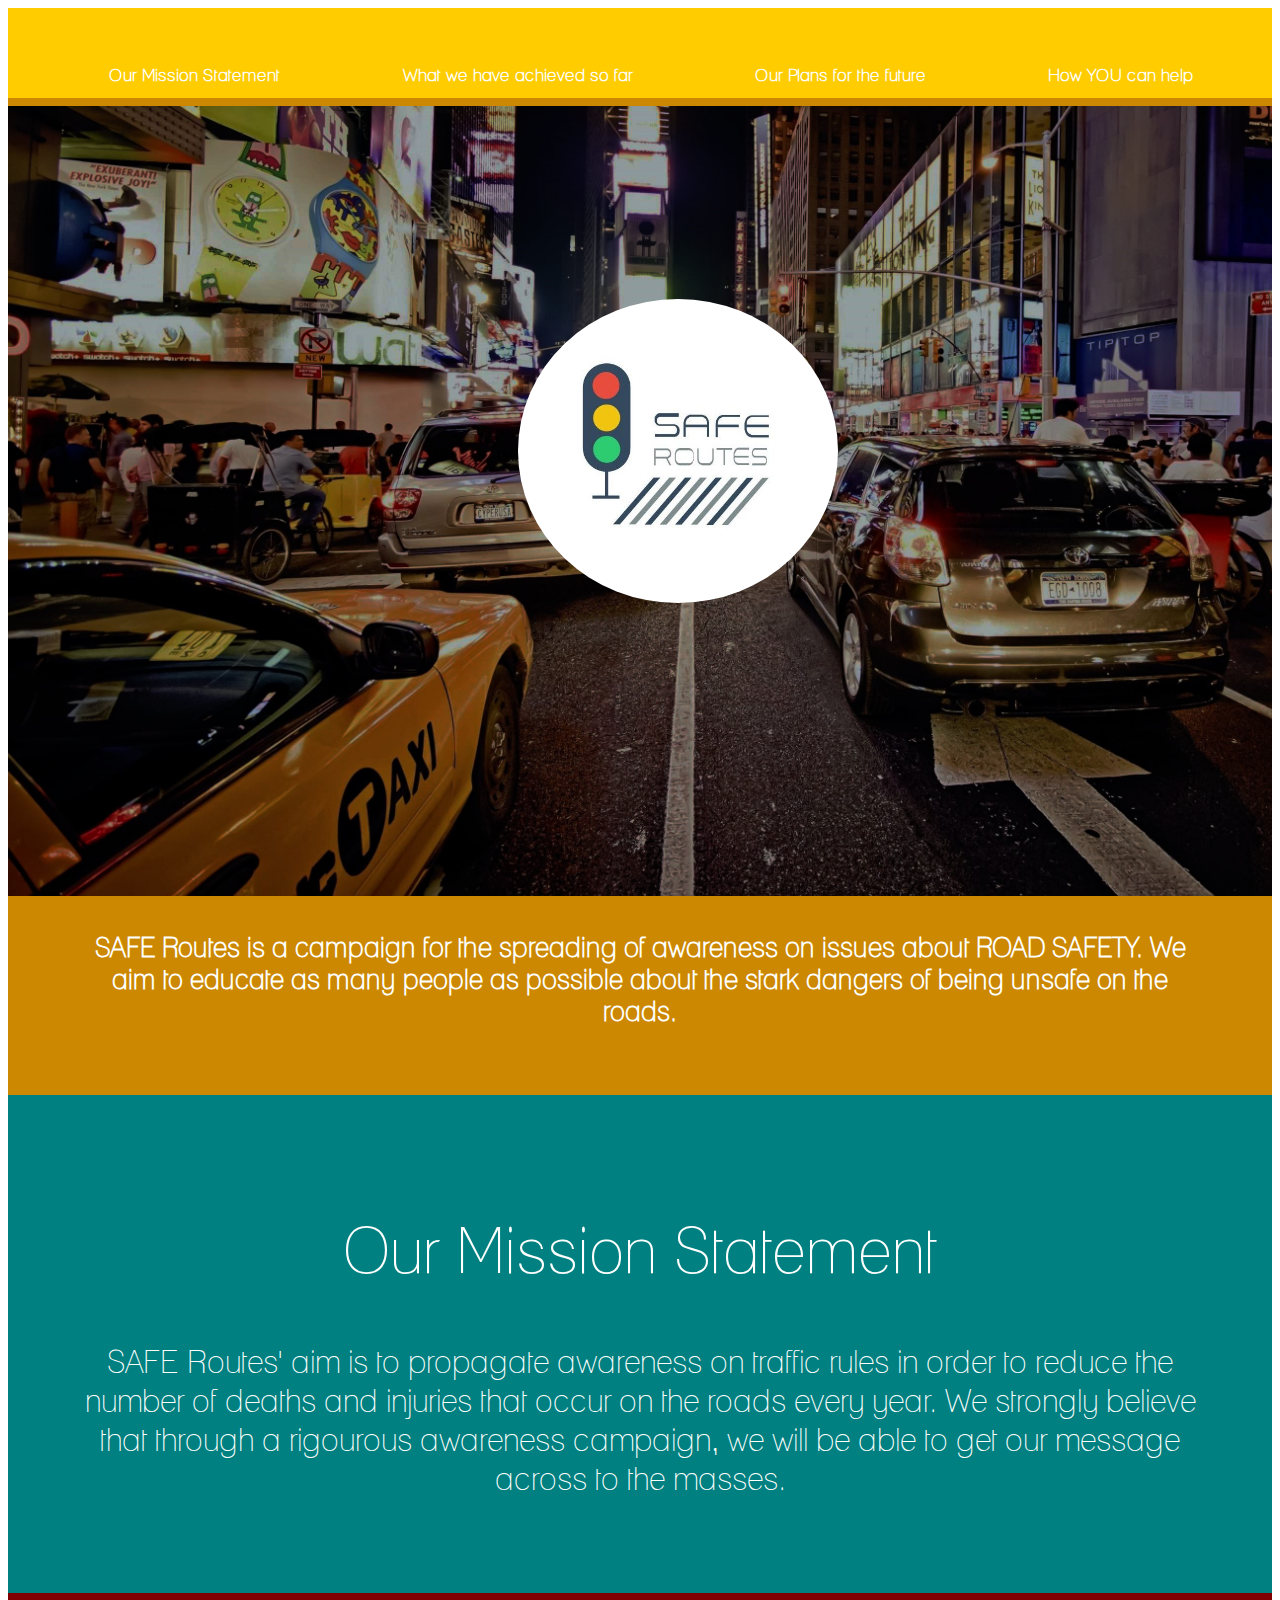
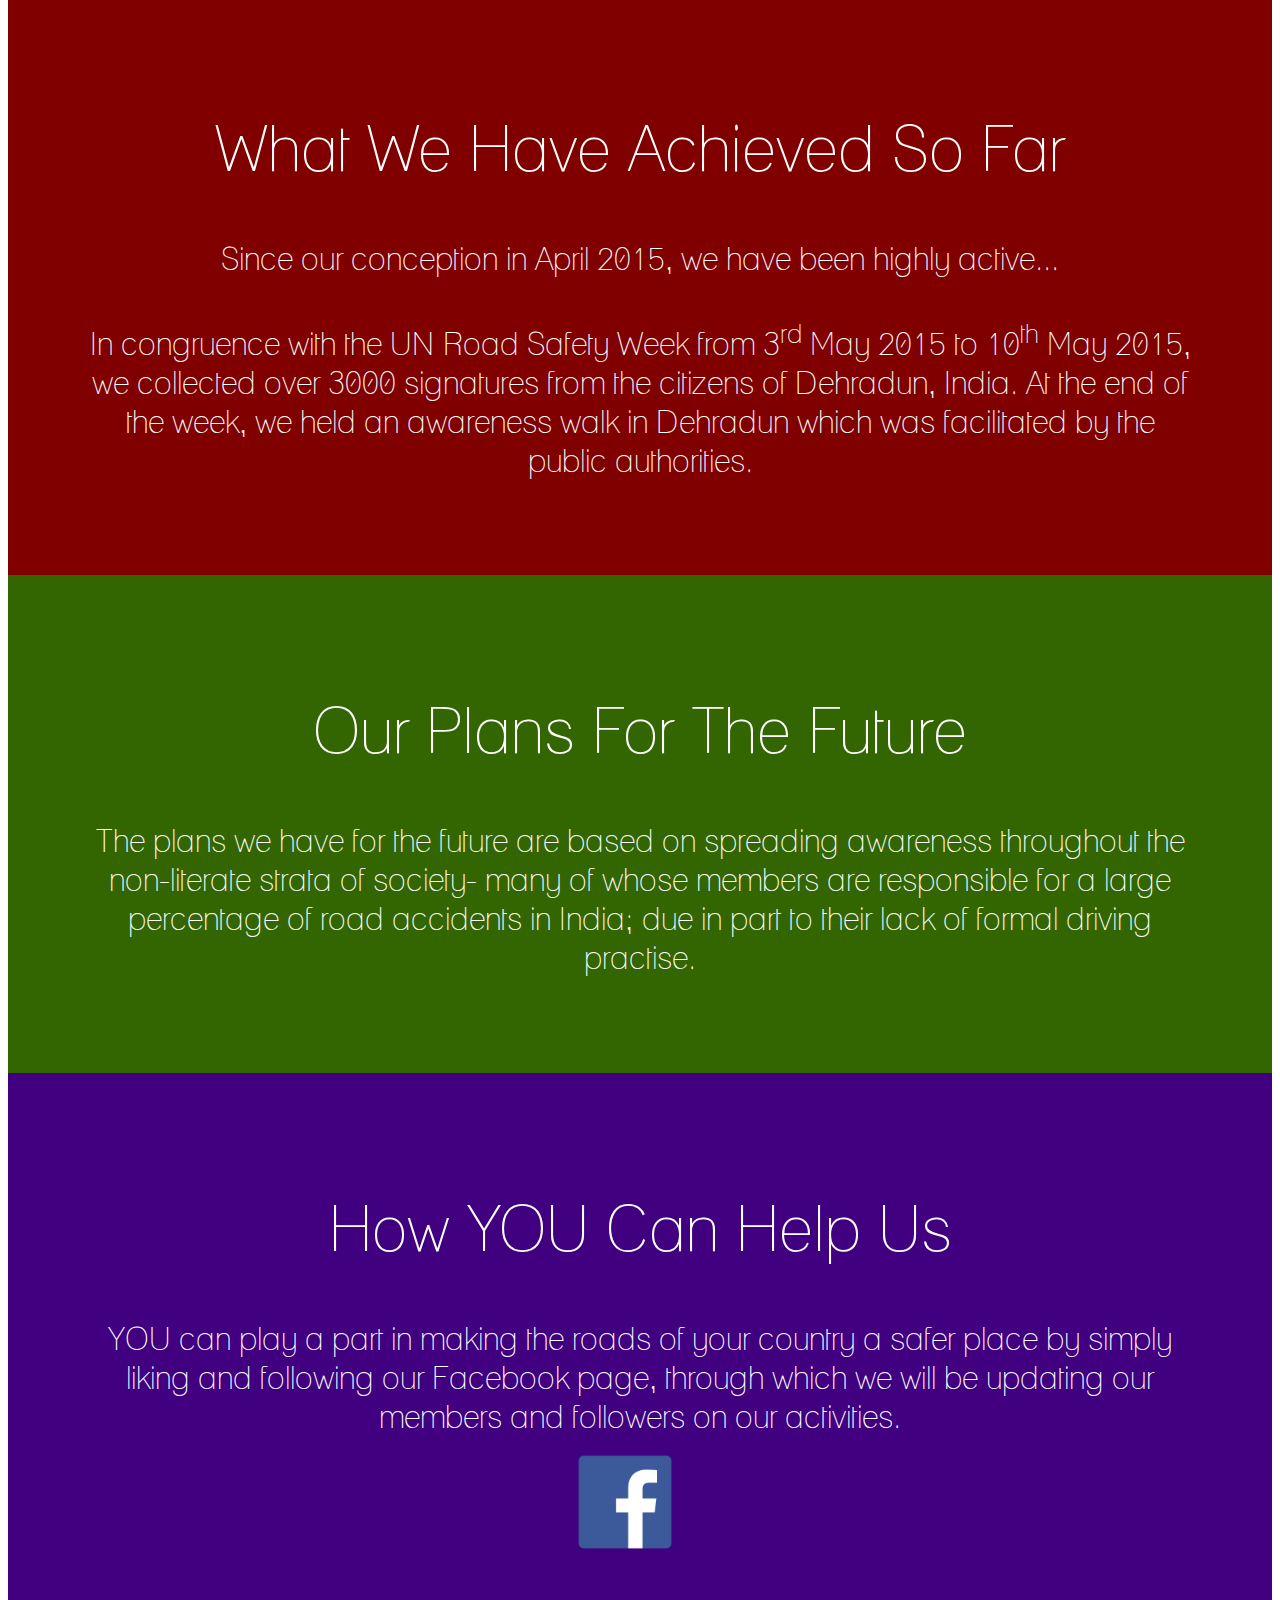
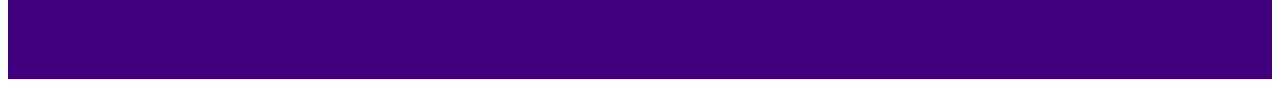
==== index.html @ 3dda24da "Update index.html" ====
<!--Safe Routes Web Design Barebones Markup.
* Version: 0.3B
*BUILD DATE: 01/03/2016
* Author: Madhav Khirwar -->

<!DOCTYPE html>
<html>
    <head>
        <link type = "text/css" rel="stylesheet" href="site.css">
        <title> SAFE ROUTES | About Us </title>
        <meta charset="utf-8">
        <script src="https://ajax.googleapis.com/ajax/libs/jquery/1.12.0/jquery.min.js"></script>
        <script src = "script.js"></script>



    </head>
    <body>


        <section id = "heading" style = "text-align:center">

        <nav class = "top_page">
            <ul>
                <a href="#mission"><li> Our Mission Statement </li></a>
                <a href= "#achieved"><li> What we have achieved so far </li></a>
                <a href= "#plans"><li> Our Plans for the future </li></a>
                <a href= "#help"><li> How YOU can help </li></a>

            </ul>

        </nav>

        <img class = "background" src="Background (2).jpg" />
        <img id = "logo" src = "Whocares_converted.jpg" />
        </section>


        <section id = "something">

        <p class = "paras" style = "font-size: 85%; font-weight:bold">SAFE Routes is a campaign for the spreading of awareness on
             issues about ROAD SAFETY. We aim to educate as many people as possible about the stark dangers of being unsafe on the roads.</p>
    </section>

        <section id = "mission">
            <h2 class = "subtopics"> Our Mission Statement </h2>
            <p class = "paras">SAFE Routes' aim is to propagate awareness on traffic rules in order to
            reduce the number of deaths and injuries that occur on the roads every year. We strongly believe that
        through a rigourous awareness campaign, we will be able to get our message across to the masses.</p>
        </section>

        <section id = "achieved">
            <h2 class="subtopics"> What We Have Achieved So Far </h2>
            <p class="paras"> Since our conception in April 2015, we have been highly active... <br></br>
                In congruence with the UN Road Safety Week from 3<sup>rd</sup> May 2015 to 10<sup>th</sup>
                May 2015, we collected over 3000 signatures from the citizens of Dehradun, India.
                At the end of the week, we held an awareness walk in Dehradun which was facilitated by the public
                authorities.
             </p>
        </section>

        <section id = "plans">
            <h2 class = "subtopics"> Our Plans For The Future </h2>
            <p class = "paras">The plans we have for the future are based on
                spreading awareness throughout the non-literate strata of society- many of whose members are responsible for
                a large percentage of road accidents in India; due in part to their lack of formal driving practise.

            </p>
        </section>

        <section id = "help">
            <h2 class = "subtopics"> How YOU Can Help Us </h2>
            <p class = "paras"> YOU can play a part in making the roads of your country a safer place by
            simply liking and following our Facebook page, through which we will be updating
        our members and followers on our activities.</p>
        <a href="https://www.facebook.com/SAFE-Routes-1077736615587074/?fref=ts"><img id= "facebook_thingy" src = "facebook.png"/></a>
        
        </section>
    </section>

</html>
---- site.css ----
/* SAFEROUTES CSS Design File.
* Version: v0.3B
* Author: Madhav Khirwar
*/

@font-face { font-family: Existence; src: url('Existence-Light.otf'); } /*Added LOADS of fonts, redundancy*/
@font-face {font-family: Walkway; src: url('Walkway_Black.ttf');}
@font-face {font-family: BonvenoCF-Light; src: url('BonvenoCF-Light.otf');}
@font-face {font-family: LANEPOSH; src: url('LANEPOSH.ttf');}
@font-face {font-family: LANENAR_; src: url('LANENAR_.ttf');}
@font-face {font-family: LANEUP_; src: url('LANEUP_.ttf');}
body {
    font-family: "Trebuchet MS", Verdana, sans-serif;
    font-size: 2em;
    background-color:white;
    color: #696969;

}



#heading{

    background-color:#cc8800;
    padding-left: 0%;
    padding-right: 0%;
    height: 27em;

}

#logo{
    border-radius: 51%;
    width: 10em;
    position: relative;
    z-index: 1;
    top: -70%;
    right: -3%;

}

#something{
  height: 5em;
  width:100%;
  padding-top: 2.5%;
  padding-bottom: 2.5%;
  background-color: #cc8800;

}
.top_page {
    display: inline-block;
    background-color:#ffcc00;
    width: 100%;





}

.top_page ul li:hover{
    background-color: #cc8800;
}



.top_page ul li {
    float: left;
    list-style: none;
    font-weight: bold;
    color: white;
    font-size: 55%;
    font-family: LANENAR_;
    padding-left: 5%;
    padding-right: 5%;
    padding-top: 2%;
    padding-bottom: 1%;


}

.background{
    width: 100%;
    height: auto;
    position: relative;
    top:0;
    left:0;
    z-index: 0;

}


.description{
    font-family:LANENAR_;
    color: white;
    font-size: 65%;
    font-weight: 100;
    padding-left: 5%;
    padding-right: 5%;
    position: absolute;
    top: 10%;
    z-index: 1;



}
.subtopics{
    text-align: center;
    font-family: LANENAR_;
    font-weight: lighter;
    font-size: 2em;
    top: 100%;
    padding-bottom: 0%;
    color: white;
    border-bottom: 5% solid white;
}


.paras{
    padding-left: 6%;
    padding-right: 6%;
    text-align: center;
    font-family: LANENAR_;
    font-weight: inherit;
    font-size: 1em;
    color: white;
}

#mission{
    width: 100%;
    height: 30%;
    background-color: #008080;
    padding-top: 5%;
    padding-bottom:5%;

}


#achieved{

        width: 100%;
        height: 50%;
        background-color: #800000;
        padding-top: 5%;
        padding-bottom: 5%;
}

#plans{
        width: 100%;
        height: 50%;
        background-color:#336600;
        padding-top: 5%;
        padding-bottom: 5%;
}

#help{
        width: 100%;
        height:15em;
        background-color:#400080;
        padding-top: 5%;
        padding-bottom: 5%;
}


#facebook_thingy{

  border: 20% solid black;
  width: 3em;
  position: relative;
  z-index: 1;
  left: 45%;
  bottom: 3%;

}

.button{
  align: center;


}
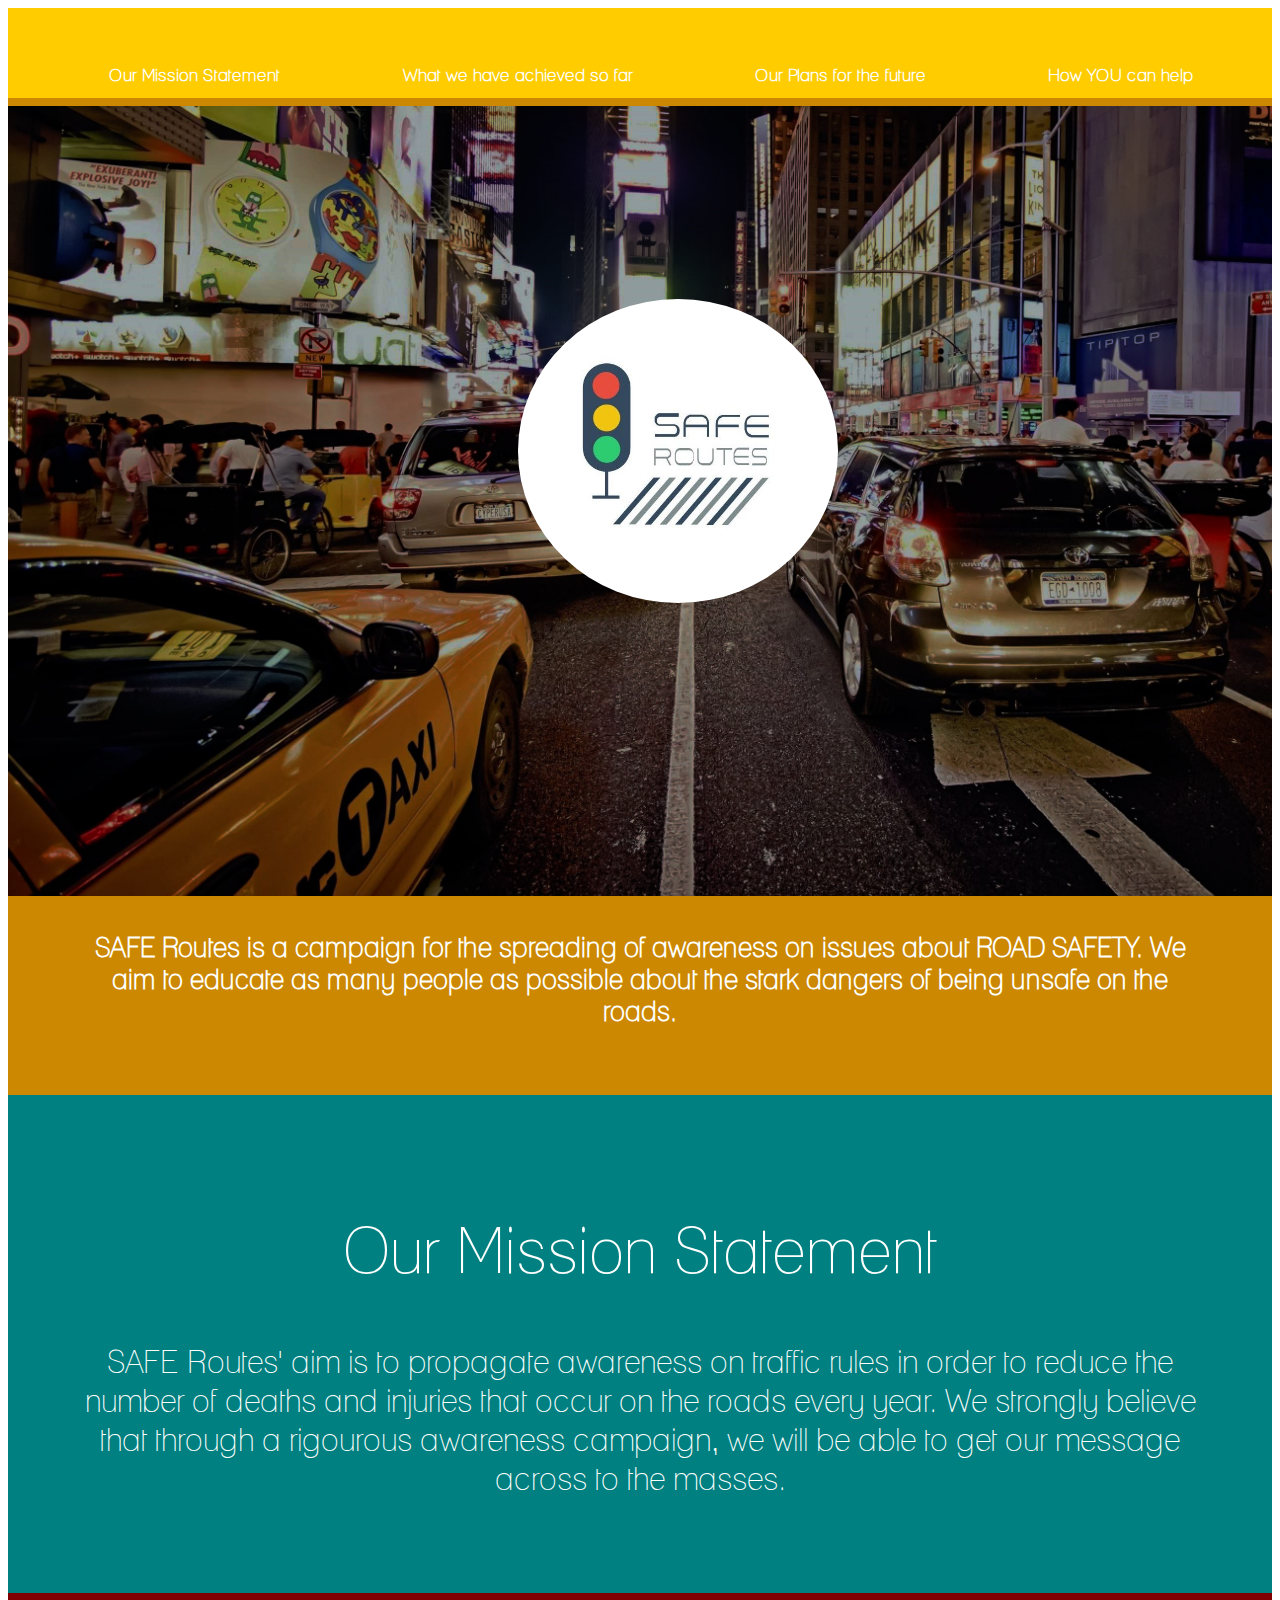
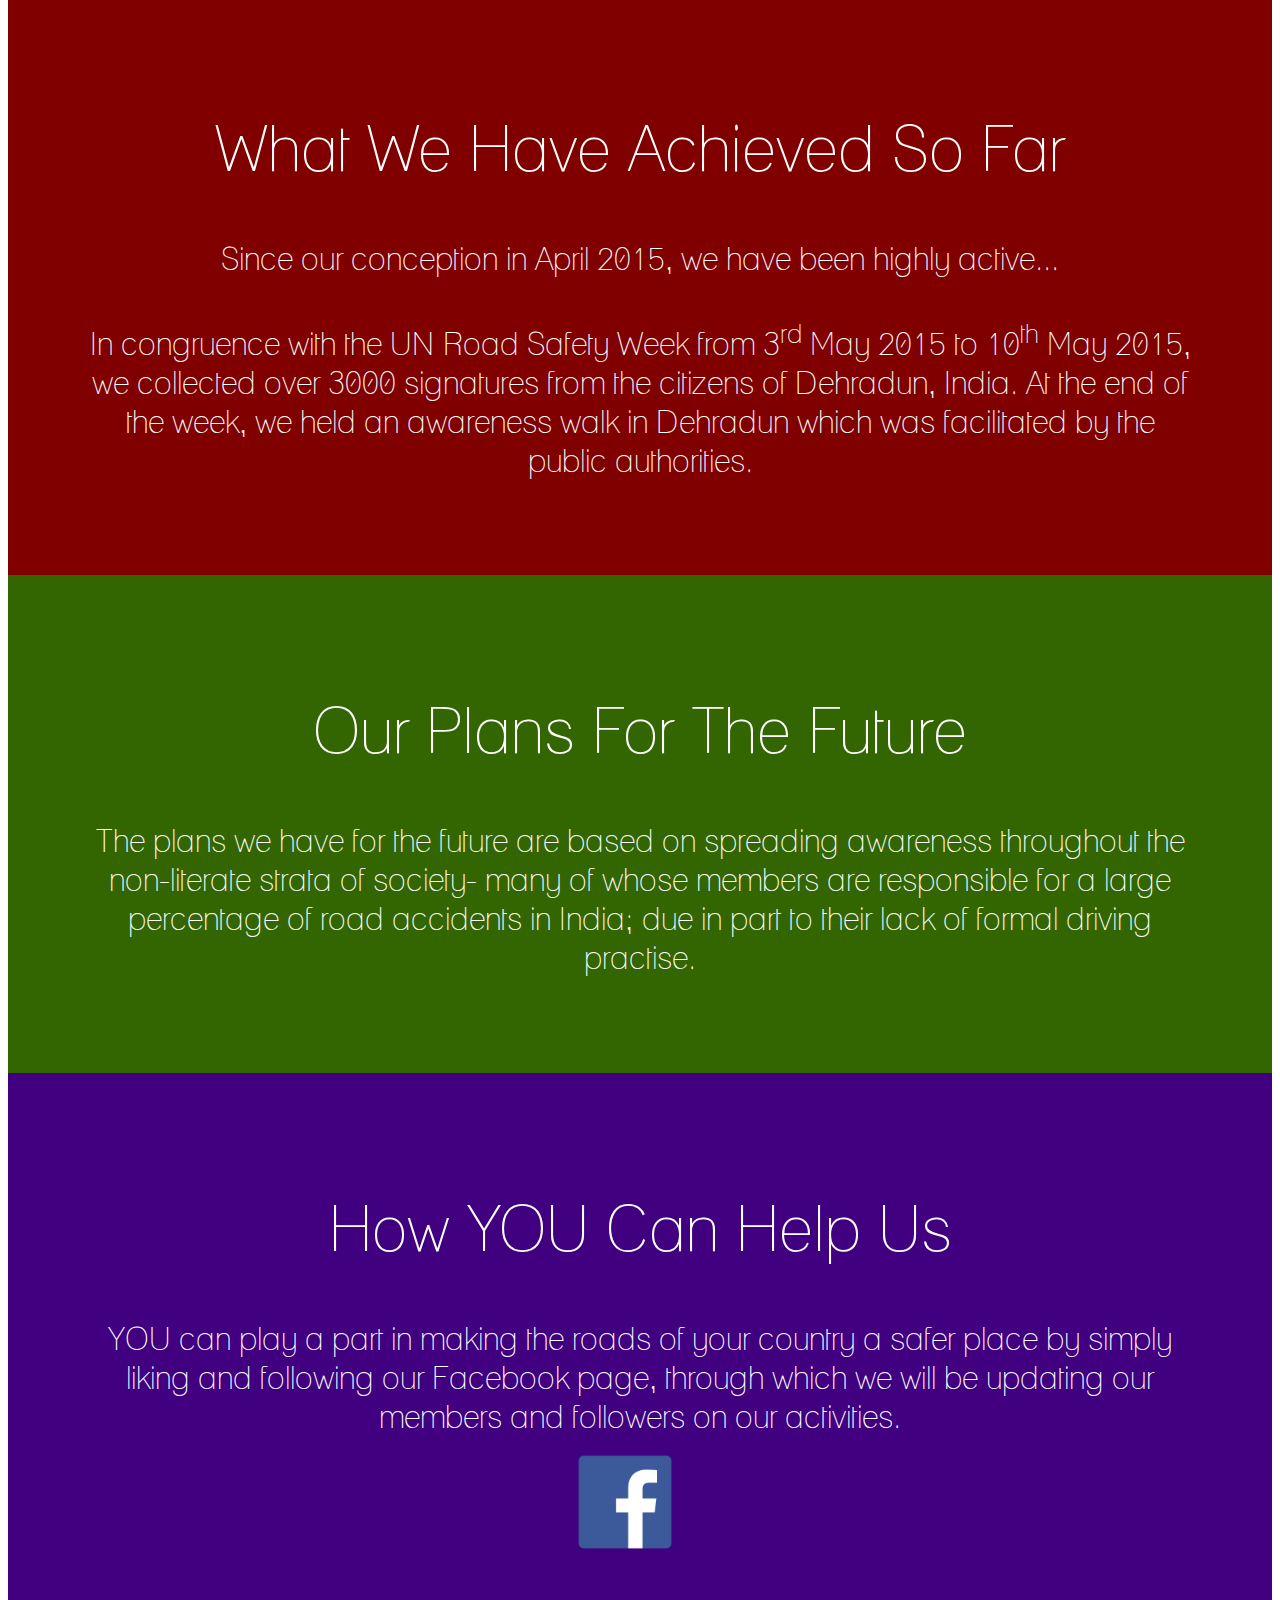
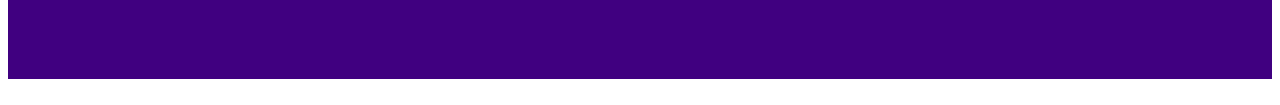
==== commit 5d8ee383: "Update index.html" ====
--- a/index.html
+++ b/index.html
@@ -77,5 +77,5 @@
         
         </section>
     </section>
-
+<footer>SAFEROUTES &copy 2016 | v0.9BETA</footer>
 </html>
--- a/site.css
+++ b/site.css
@@ -177,3 +177,9 @@
 
 
 }
+footer {
+    align: center;
+    font-size: 0.5em;
+    color: white;
+    
+}
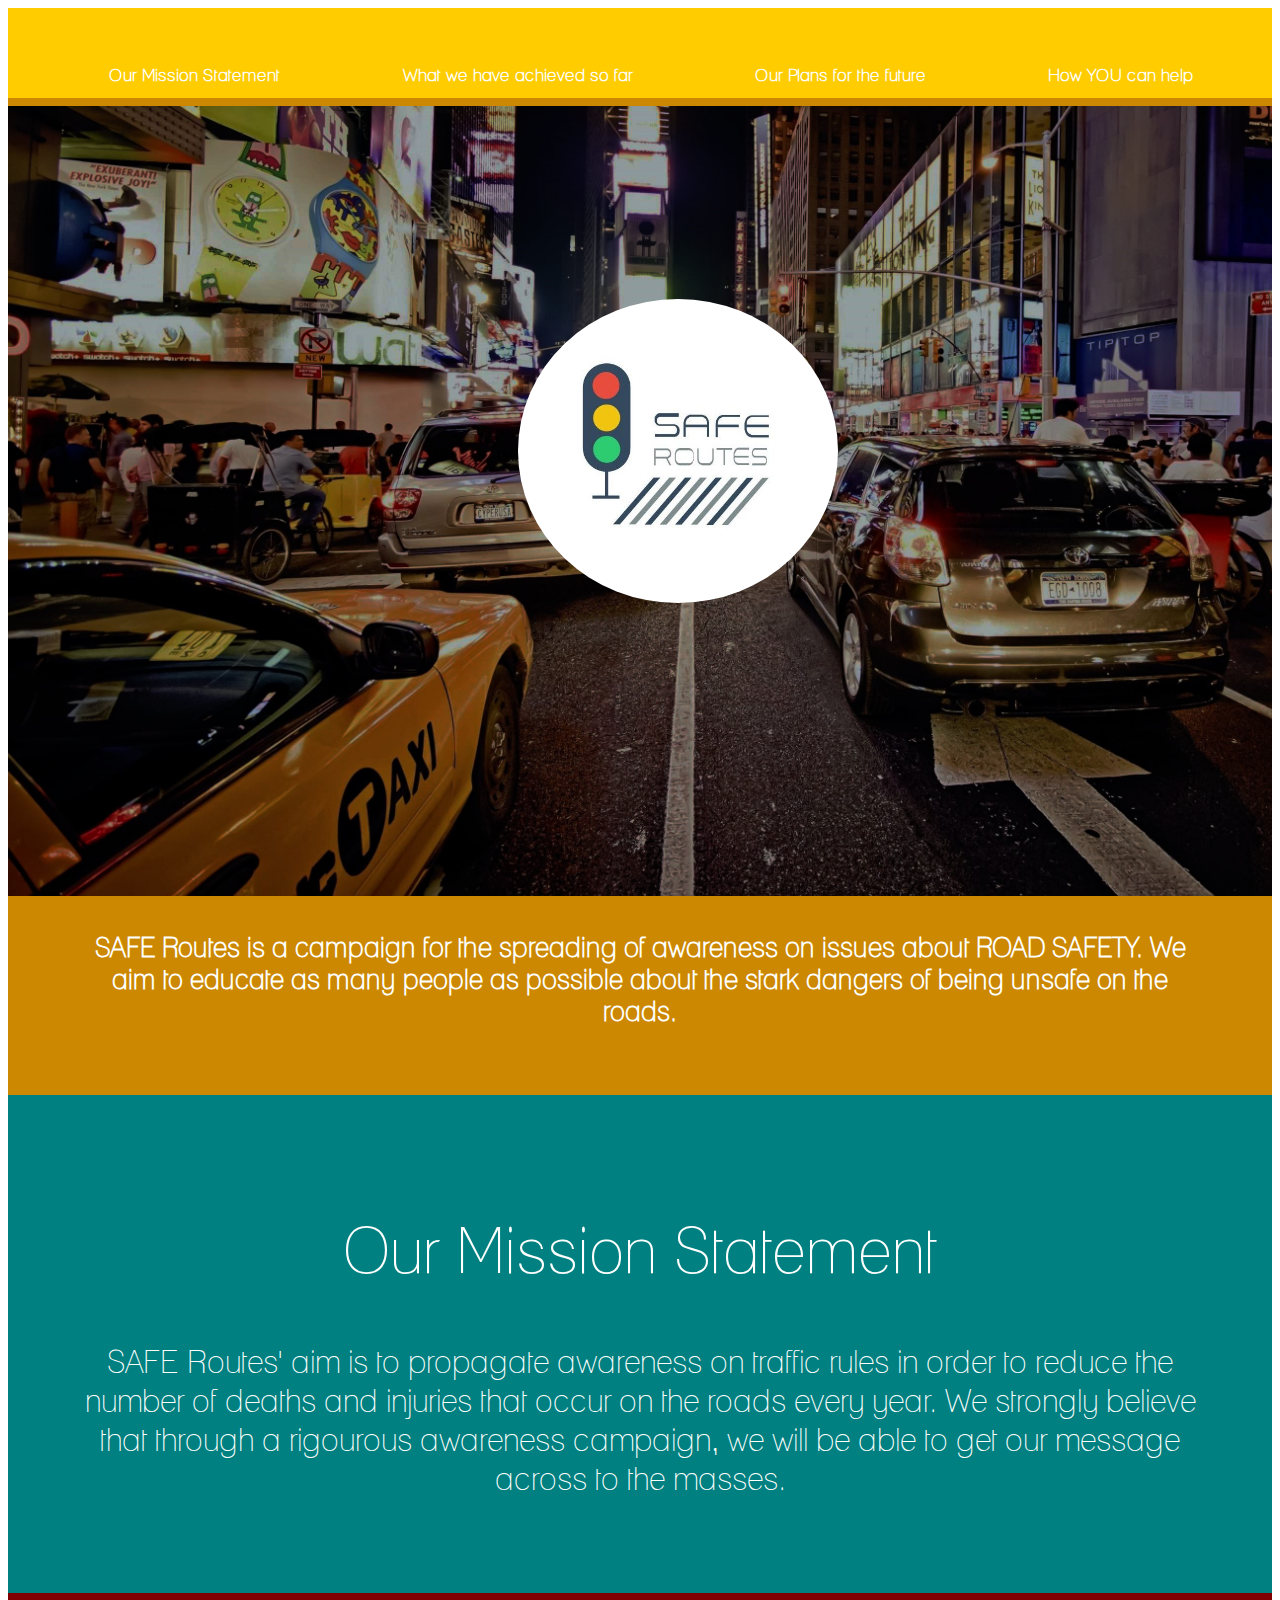
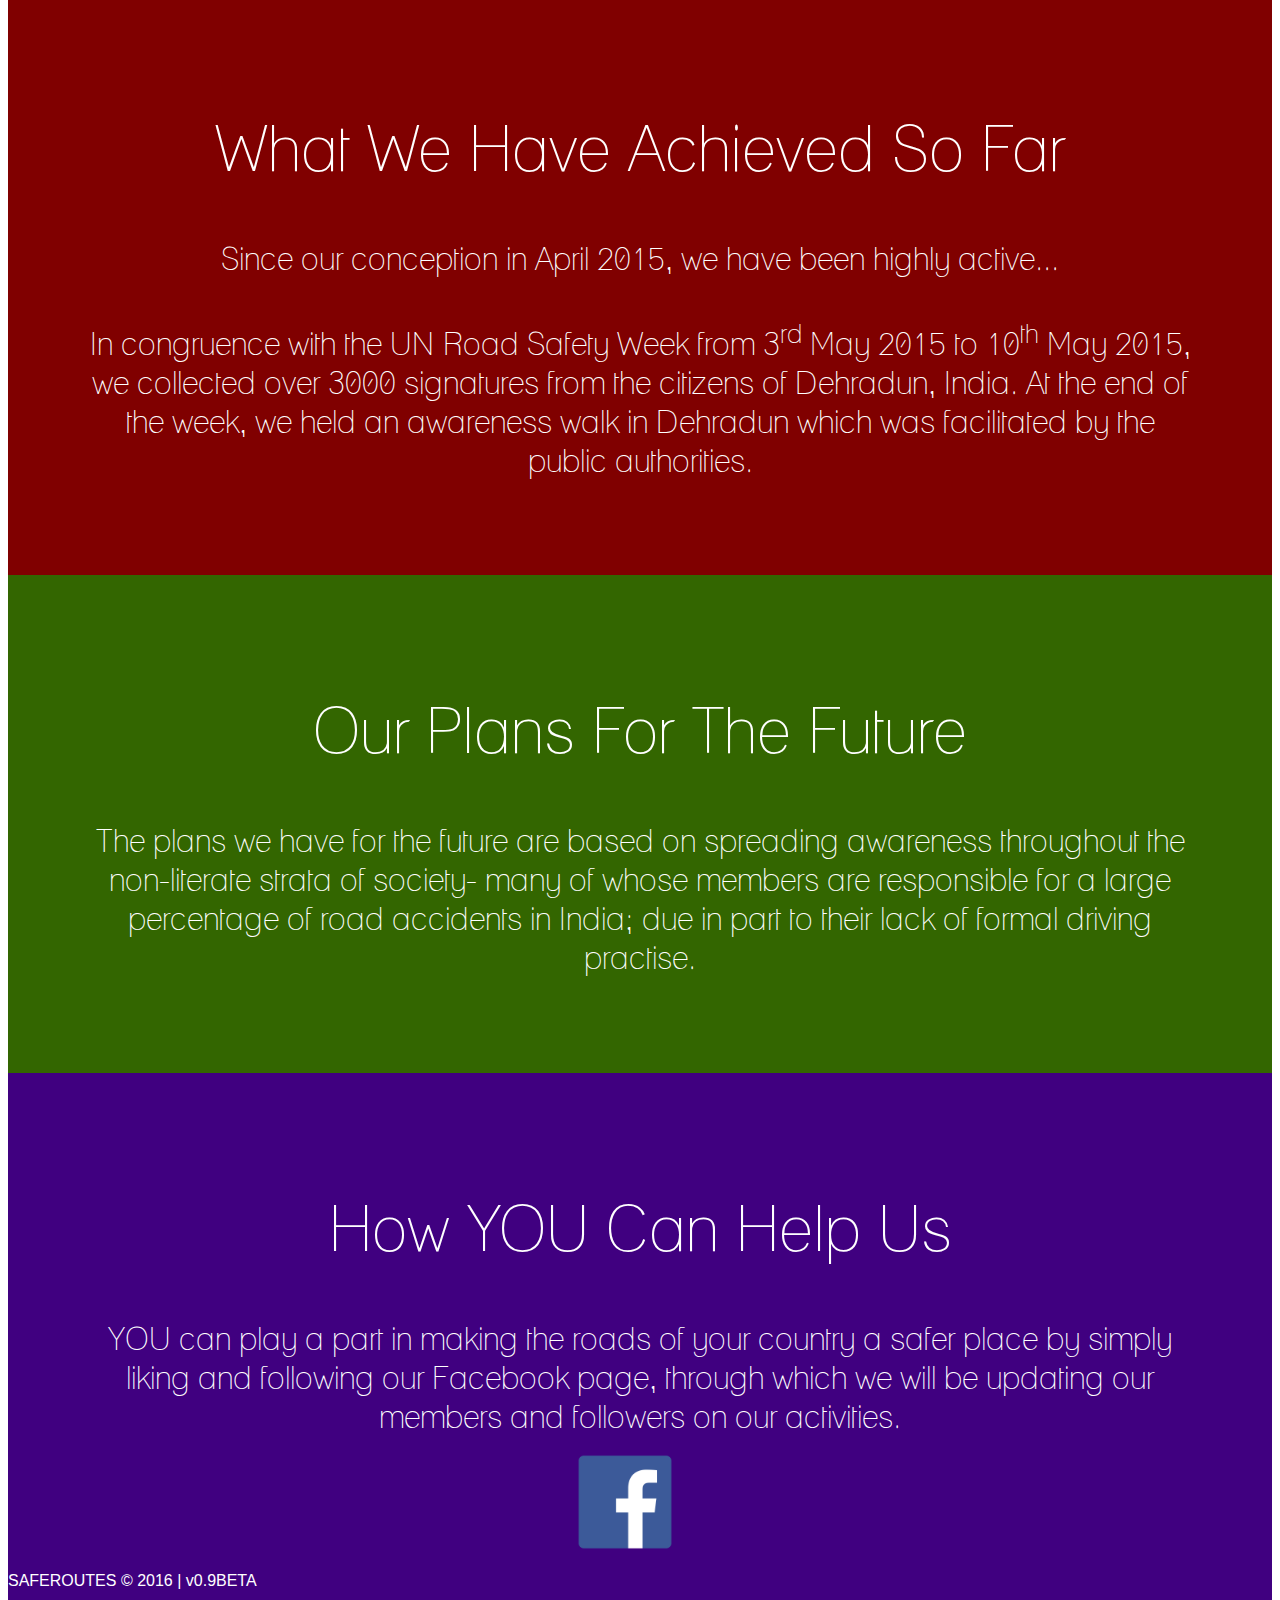
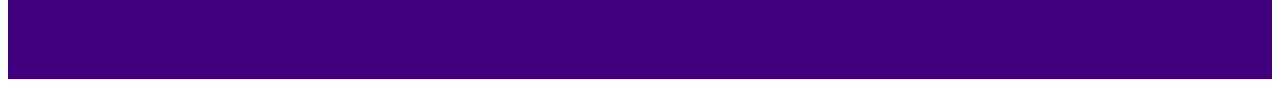
==== commit b2591d51: "Update index.html" ====
--- a/index.html
+++ b/index.html
@@ -74,8 +74,9 @@
             simply liking and following our Facebook page, through which we will be updating
         our members and followers on our activities.</p>
         <a href="https://www.facebook.com/SAFE-Routes-1077736615587074/?fref=ts"><img id= "facebook_thingy" src = "facebook.png"/></a>
-        
+         <footer>SAFEROUTES &copy; 2016 | v0.9BETA</footer>
         </section>
+       
     </section>
-<footer>SAFEROUTES &copy 2016 | v0.9BETA</footer>
+
 </html>
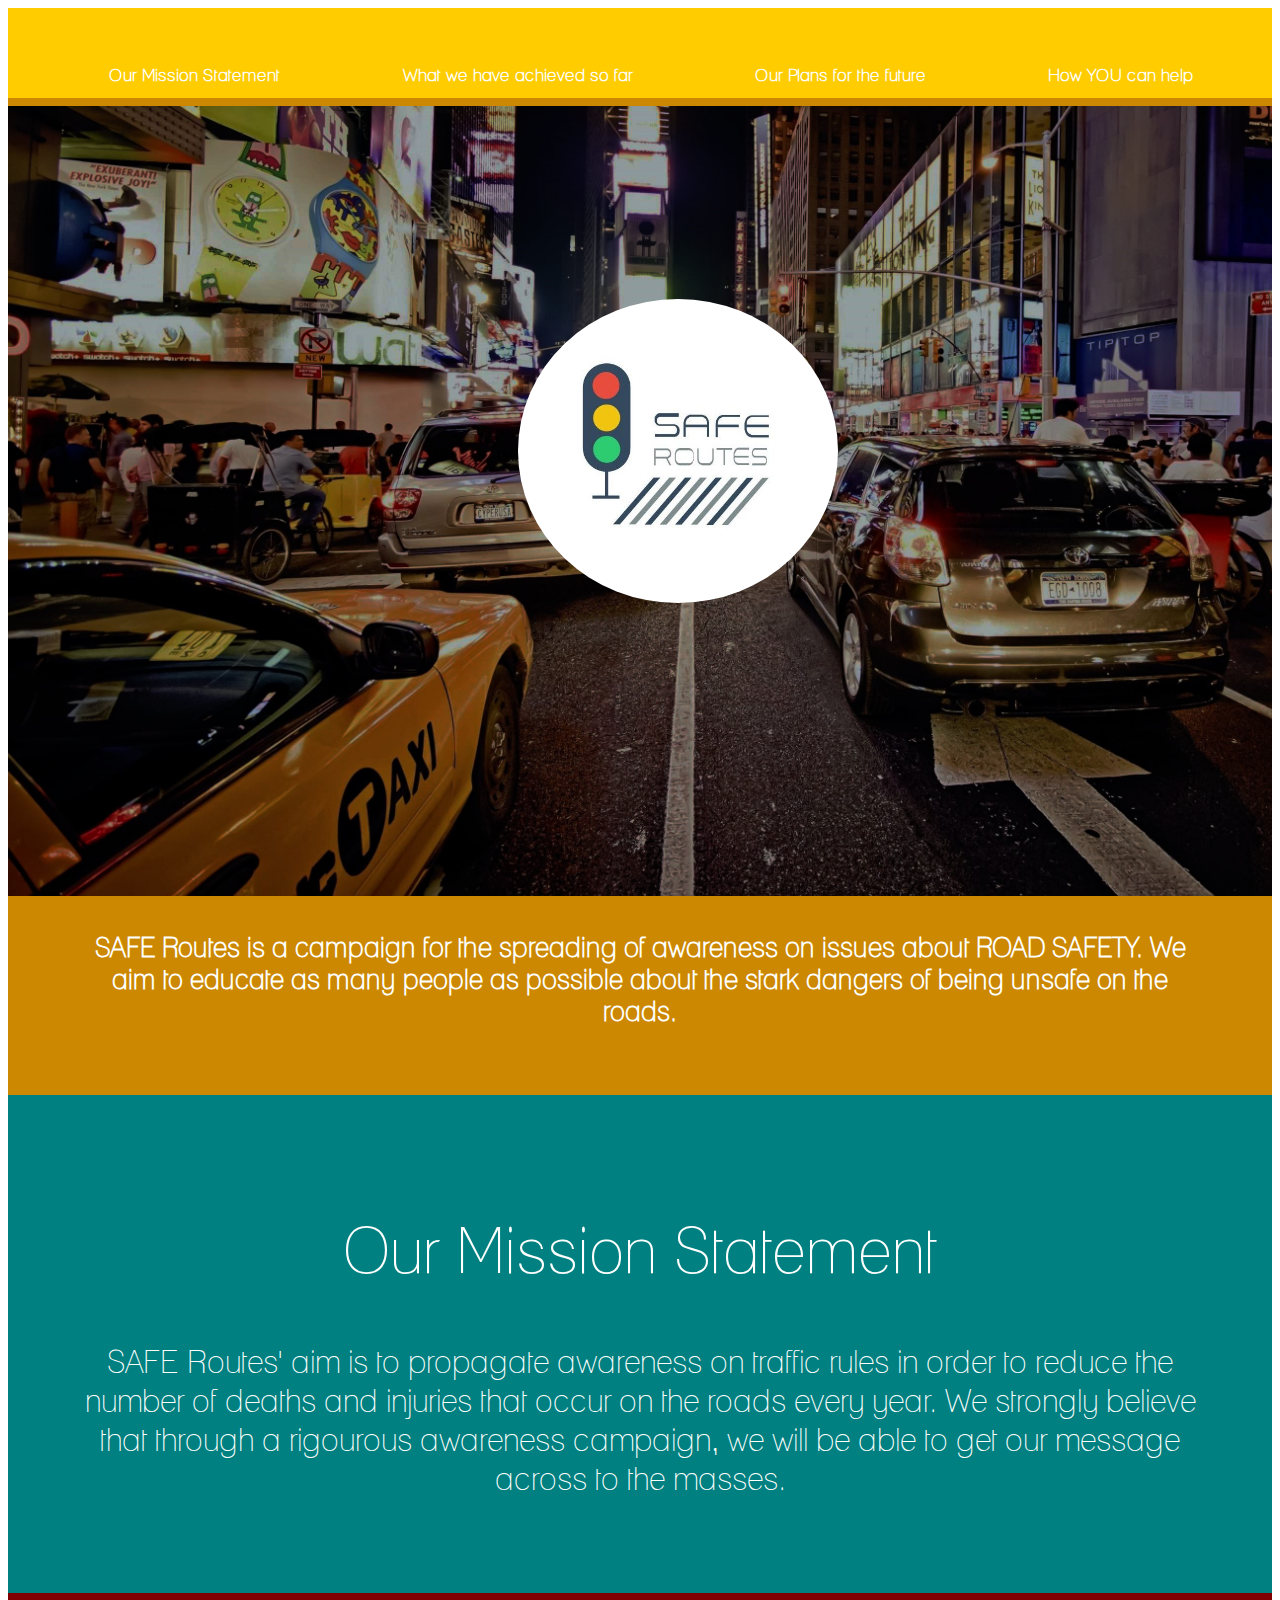
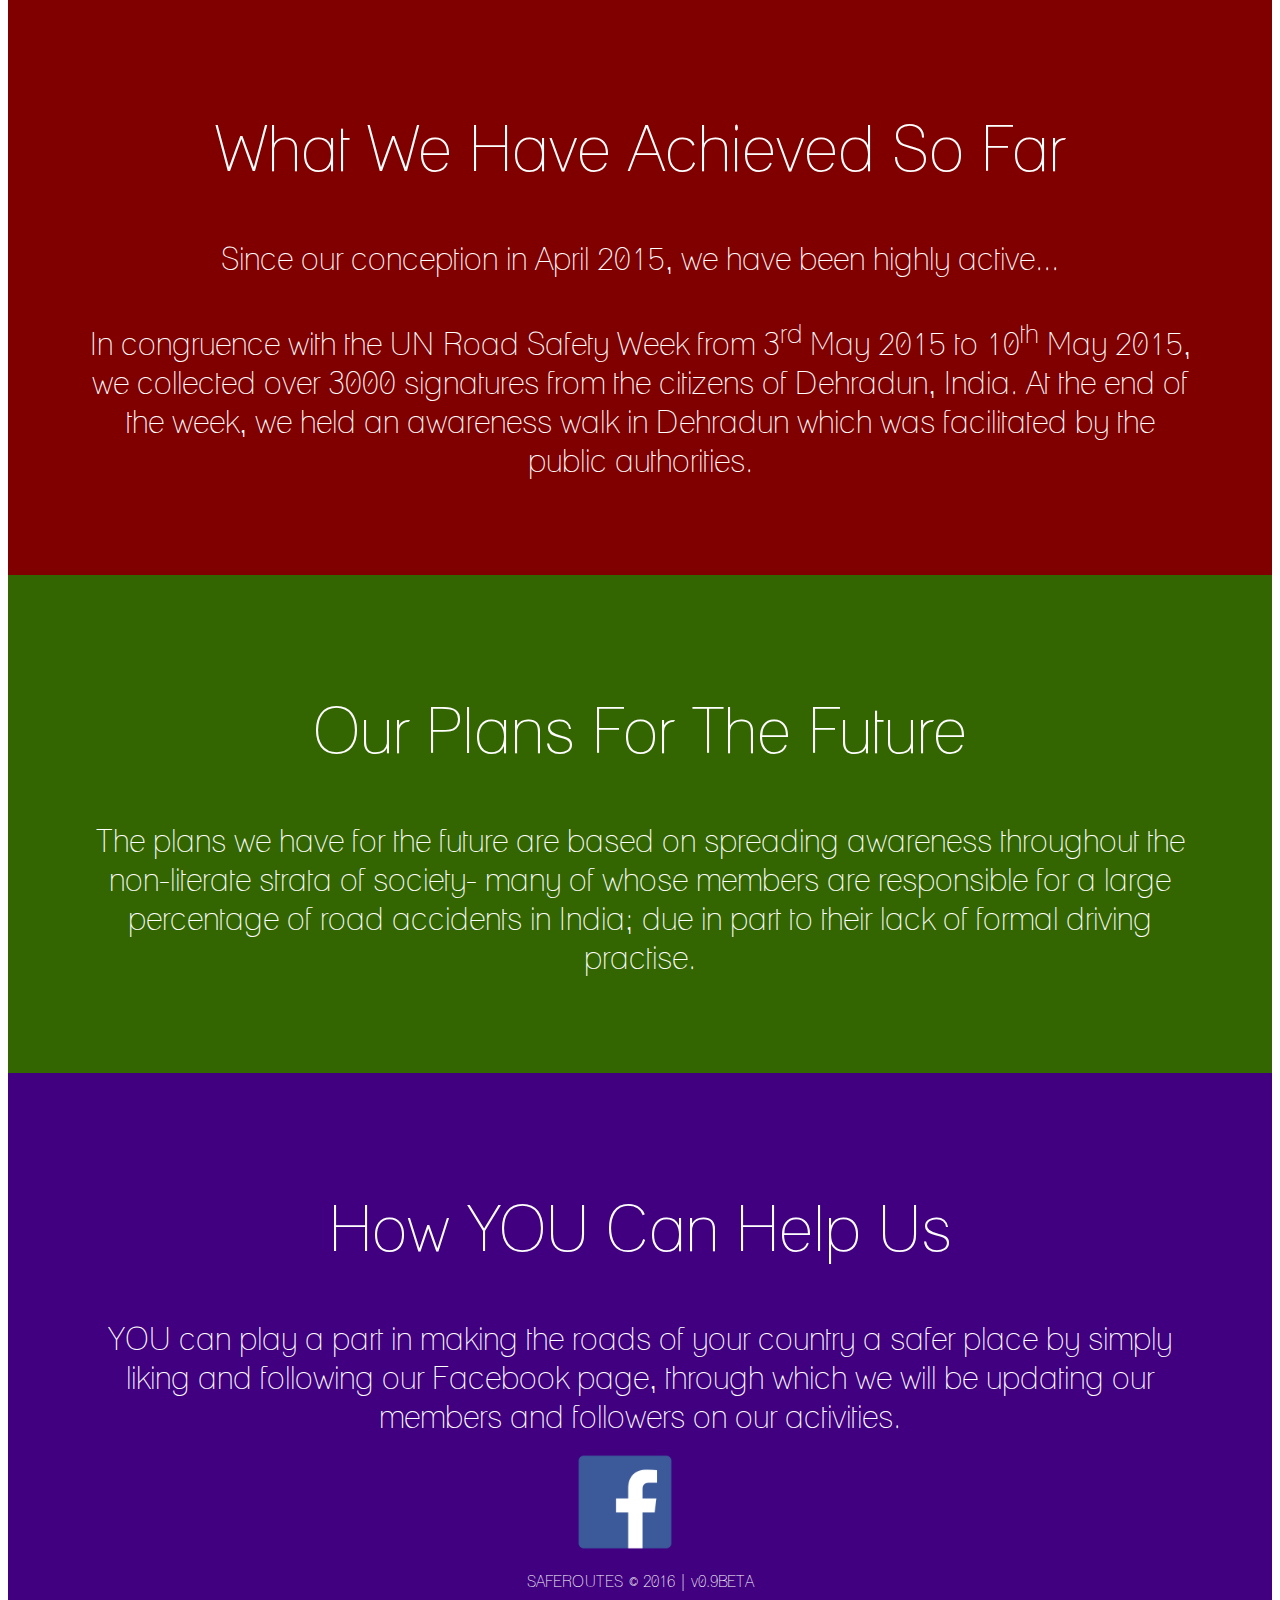
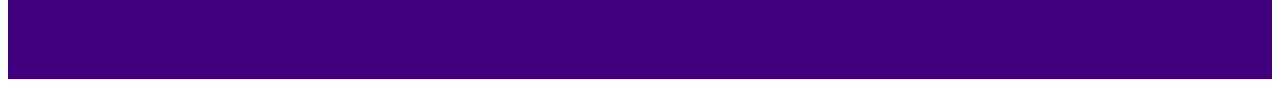
==== commit 5b9fc874: "Update index.html" ====
--- a/index.html
+++ b/index.html
@@ -74,6 +74,7 @@
             simply liking and following our Facebook page, through which we will be updating
         our members and followers on our activities.</p>
         <a href="https://www.facebook.com/SAFE-Routes-1077736615587074/?fref=ts"><img id= "facebook_thingy" src = "facebook.png"/></a>
+        <br>
          <footer>SAFEROUTES &copy; 2016 | v0.9BETA</footer>
         </section>
        
--- a/site.css
+++ b/site.css
@@ -178,8 +178,9 @@
 
 }
 footer {
-    align: center;
+    text-align: center;
     font-size: 0.5em;
     color: white;
+    font-family: LANENAR_;
     
 }
